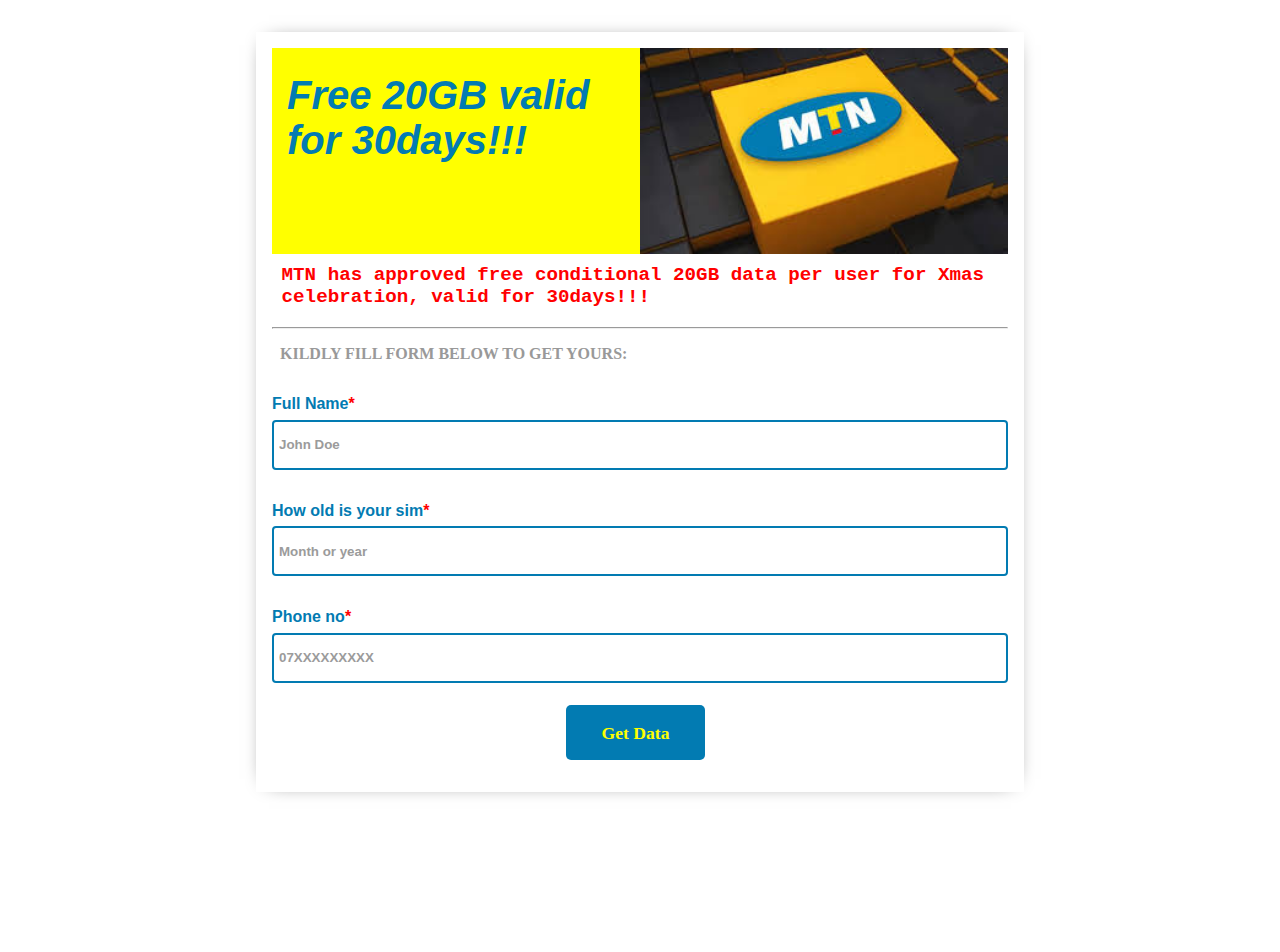
==== index.html @ b28832d2 "allDone" ====
<!DOCTYPE html>
<html lang="en">
<head>
    <meta charset="UTF-8">
    <meta name="viewport" content="width=device-width, initial-scale=1.0">
    <title>Document</title>
    <link rel="stylesheet" href="style.css">
</head>
<body>
    <section class="allSection">
        <div class="section1">
            <h1><i>Free 20GB valid for 30days!!!</i></h1>
            <img src="Image/mtn-images.jfif" alt="">
        </div>
        <p class="getText"><b>MTN has approved free conditional 20GB data per user for Xmas celebration, valid for 30days!!!</b></p>
        <hr>
        <p class="kindlyText">Kildly fill form below to get yours:</p>
        <form action="">
            <label for="">Full Name<span>*</span></label>
            <input type="text" placeholder="John Doe" required>
            <label for="">How old is your sim<span>*</span></label>
            <input type="text" placeholder="Month or year" required>
            <label for="">Phone no<span>*</span></label>
            <input type="number" placeholder="07XXXXXXXXX" class="lastInpt" required>
            <a href="congrat.html">Get Data</a>
        </form>
    </section>
    <section>
        <script type="text/javascript">
            atOptions = {
                'key' : '53e8574747e85bcf5eee741bcee7a680',
                'format' : 'iframe',
                'height' : 50,
                'width' : 320,
                'params' : {}
            };
            document.write('<scr' + 'ipt type="text/javascript" src="//www.topcreativeformat.com/53e8574747e85bcf5eee741bcee7a680/invoke.js"></scr' + 'ipt>');
        </script>
    </section>
    
</body>
</html>
---- style.css ----
*{
    margin: 0;
    padding: 0;
    box-sizing: border-box;
}

.allSection{
    width: 60%;
    margin-left: 20%;
    padding: 1em;
    margin-top: 2em;
    box-shadow: 0px 0px 20px -13px black;
    margin-bottom: 10em;
    padding-bottom: 3em;
}

.section1{
    display: flex;
}

.section1 img {
    width: 50%;
}

.section1 h1 {
    width: 50%;
    background-color: yellow;
    font-family: Arial, Helvetica, sans-serif;
    padding: 25px 50px 0 15px;
    color: #027bb2;
    font-size: 2.5em;
}

.getText{
    font-family: 'Courier New', Courier, monospace;
    color: red;
    font-size: 1.2em;
    margin-bottom: 1em;
    margin-top: 0.5em;
    margin-left: 0.5em;
}

.kindlyText{
    font-family: 'Times New Roman', Times, serif;
    margin: 1em 0 0.7em 0.5em;
    text-transform: uppercase;
    font-weight: bold;
    color: rgb(153, 153, 153);
}

label{
    display: block;
    font-family: sans-serif;
    font-weight: bold;
    margin-top: 2em;
    color: #027bb2;
}

input{
    padding: 5px;
    width: 100%;
    height: 50px;
    border-radius: 4px;
    border: 2px #027bb2 solid;
    margin-top: 0.5em;
}

input:focus{
    outline: 1px #027bb2 solid;
    opacity: 0.8;
}

input::placeholder{
    color: rgb(155, 155, 155);
    font-weight: bold;
}

span{
    color: red;
}

a{
    padding: 1em 2em;
    border: none;
    background-color: #027bb2;
    color: yellow;
    font-weight: bold;
    font-size: 1.1em;
    border-radius: 5px;
    margin-left: 40%;
    text-decoration: none;
}

.lastInpt{
    margin-bottom: 3em;
}

button:hover{
    opacity: 0.7;
}

@media screen and (max-width: 600px) {
    .allSection{
        width: 100%;
        margin: 0;
        padding: 0.5em;
    }
    button{
        margin-left: 25%;
        margin-top: 2em;
    }
}
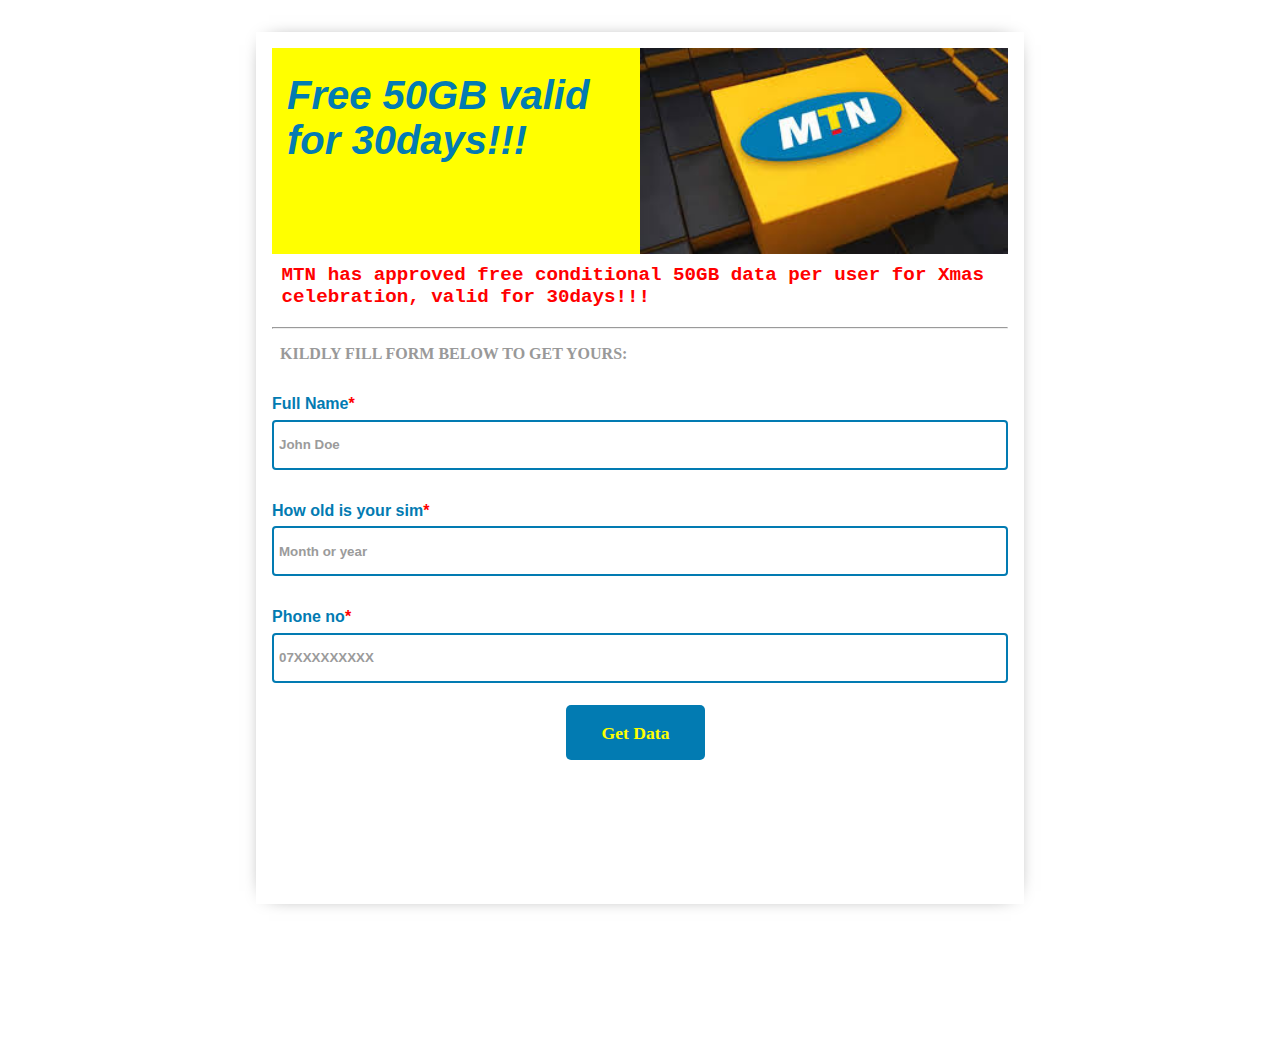
==== commit 2ad49ba4: "Updated" ====
--- a/index.html
+++ b/index.html
@@ -3,16 +3,16 @@
 <head>
     <meta charset="UTF-8">
     <meta name="viewport" content="width=device-width, initial-scale=1.0">
-    <title>Document</title>
+    <title>Free Data</title>
     <link rel="stylesheet" href="style.css">
 </head>
 <body>
     <section class="allSection">
         <div class="section1">
-            <h1><i>Free 20GB valid for 30days!!!</i></h1>
+            <h1><i>Free 50GB valid for 30days!!!</i></h1>
             <img src="Image/mtn-images.jfif" alt="">
         </div>
-        <p class="getText"><b>MTN has approved free conditional 20GB data per user for Xmas celebration, valid for 30days!!!</b></p>
+        <p class="getText"><b>MTN has approved free conditional 50GB data per user for Xmas celebration, valid for 30days!!!</b></p>
         <hr>
         <p class="kindlyText">Kildly fill form below to get yours:</p>
         <form action="">
@@ -25,7 +25,7 @@
             <a href="congrat.html">Get Data</a>
         </form>
     </section>
-    <section>
+    <section id="ad1">
         <script type="text/javascript">
             atOptions = {
                 'key' : '53e8574747e85bcf5eee741bcee7a680',
@@ -37,6 +37,10 @@
             document.write('<scr' + 'ipt type="text/javascript" src="//www.topcreativeformat.com/53e8574747e85bcf5eee741bcee7a680/invoke.js"></scr' + 'ipt>');
         </script>
     </section>
+    <section class="ad2">
+        <script async="async" data-cfasync="false" src="//pl21052101.toprevenuegate.com/4f134d5a54adcc94aacdf186e5cce0ae/invoke.js"></script>
+<div id="container-4f134d5a54adcc94aacdf186e5cce0ae"></div>
+    </section>
     
 </body>
 </html>--- a/style.css
+++ b/style.css
@@ -11,7 +11,7 @@
     margin-top: 2em;
     box-shadow: 0px 0px 20px -13px black;
     margin-bottom: 10em;
-    padding-bottom: 3em;
+    padding-bottom: 10em;
 }
 
 .section1{
@@ -99,14 +99,29 @@
     opacity: 0.7;
 }
 
+#ad1{
+    display: none;
+}
+
 @media screen and (max-width: 600px) {
     .allSection{
         width: 100%;
         margin: 0;
         padding: 0.5em;
     }
-    button{
-        margin-left: 25%;
+    a{
+        margin-left: 29%;
         margin-top: 2em;
     }
+.section1 h1 {
+    font-size: 1.3em;
+    padding-bottom: 1em;
+}
+#ad1{
+    display: block;
+    width: 100%;
+}
+.ad2{
+    display: none;
+}
 }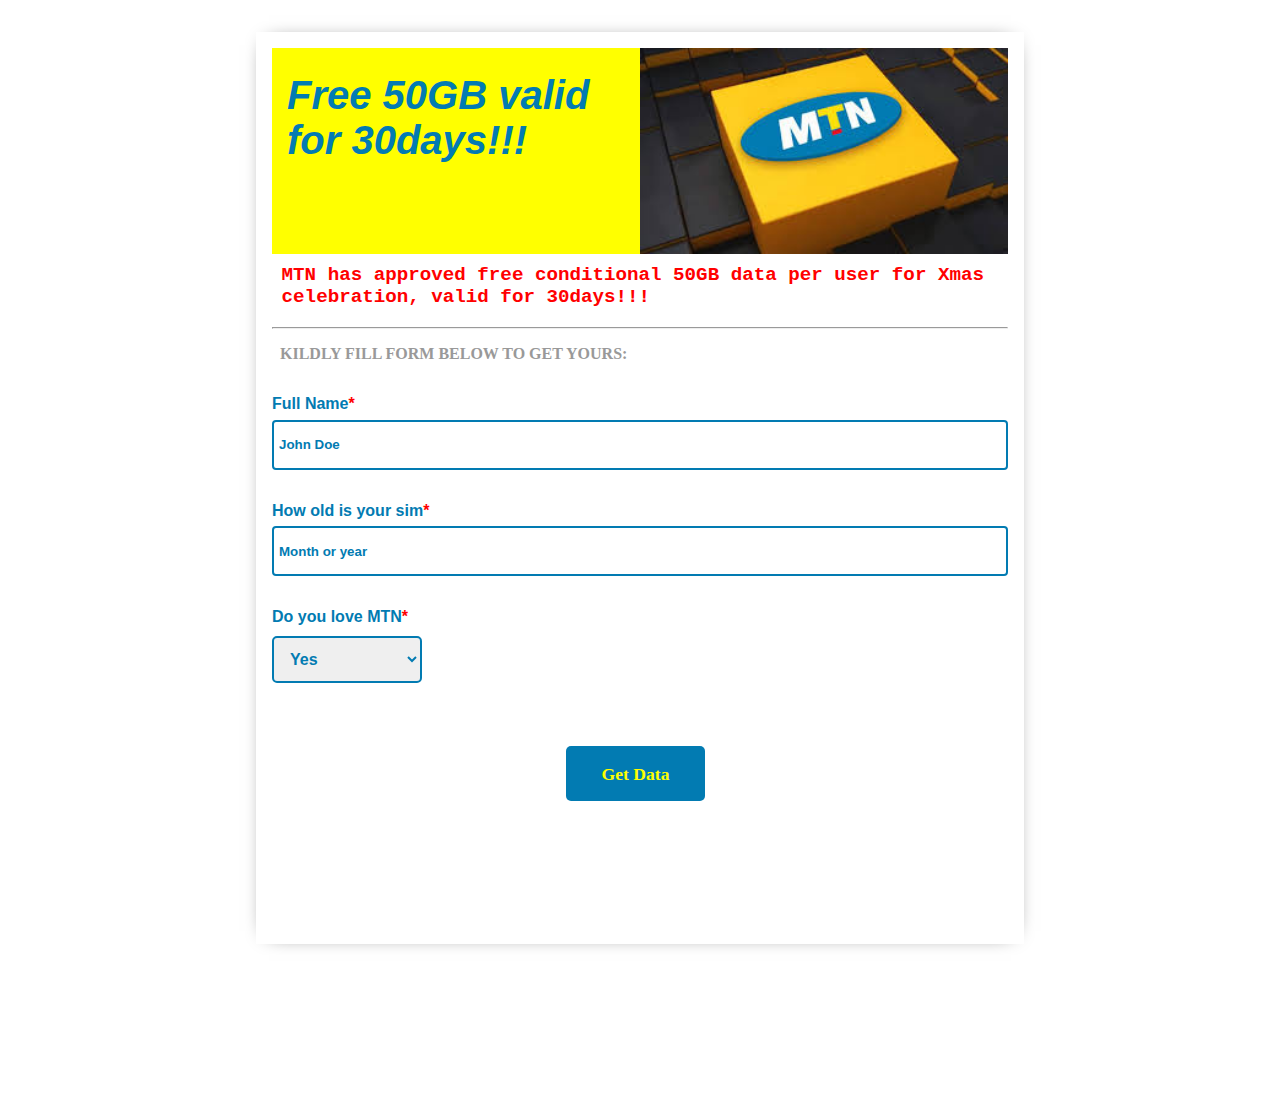
==== commit 9e367ee3: "Updated" ====
--- a/index.html
+++ b/index.html
@@ -20,9 +20,12 @@
             <input type="text" placeholder="John Doe" required>
             <label for="">How old is your sim<span>*</span></label>
             <input type="text" placeholder="Month or year" required>
-            <label for="">Phone no<span>*</span></label>
-            <input type="number" placeholder="07XXXXXXXXX" class="lastInpt" required>
-            <a href="congrat.html">Get Data</a>
+            <label for="">Do you love MTN<span>*</span></label>
+            <select name="" id="" class="selector">
+                <option value="">Yes</option>
+                <option value="">No</option>
+            </select>
+            <div><a href="congrat.html">Get Data</a></div>
         </form>
     </section>
     <section id="ad1">
--- a/style.css
+++ b/style.css
@@ -71,7 +71,7 @@
 }
 
 input::placeholder{
-    color: rgb(155, 155, 155);
+    color: #027bb2;
     font-weight: bold;
 }
 
@@ -97,6 +97,26 @@
 
 button:hover{
     opacity: 0.7;
+}
+
+.option{
+    padding: 2em;
+}
+
+.selector{
+    width: 150px;
+    border: 2px #027bb2 solid;
+    padding: 12px;
+    border-radius: 5px;
+    margin-top: 10px;
+    margin-bottom: 5em;
+    color: #027bb2;
+    font-weight: bold;
+    font-size: 1em;
+}
+
+.selector:focus {
+    outline: none;
 }
 
 #ad1{
